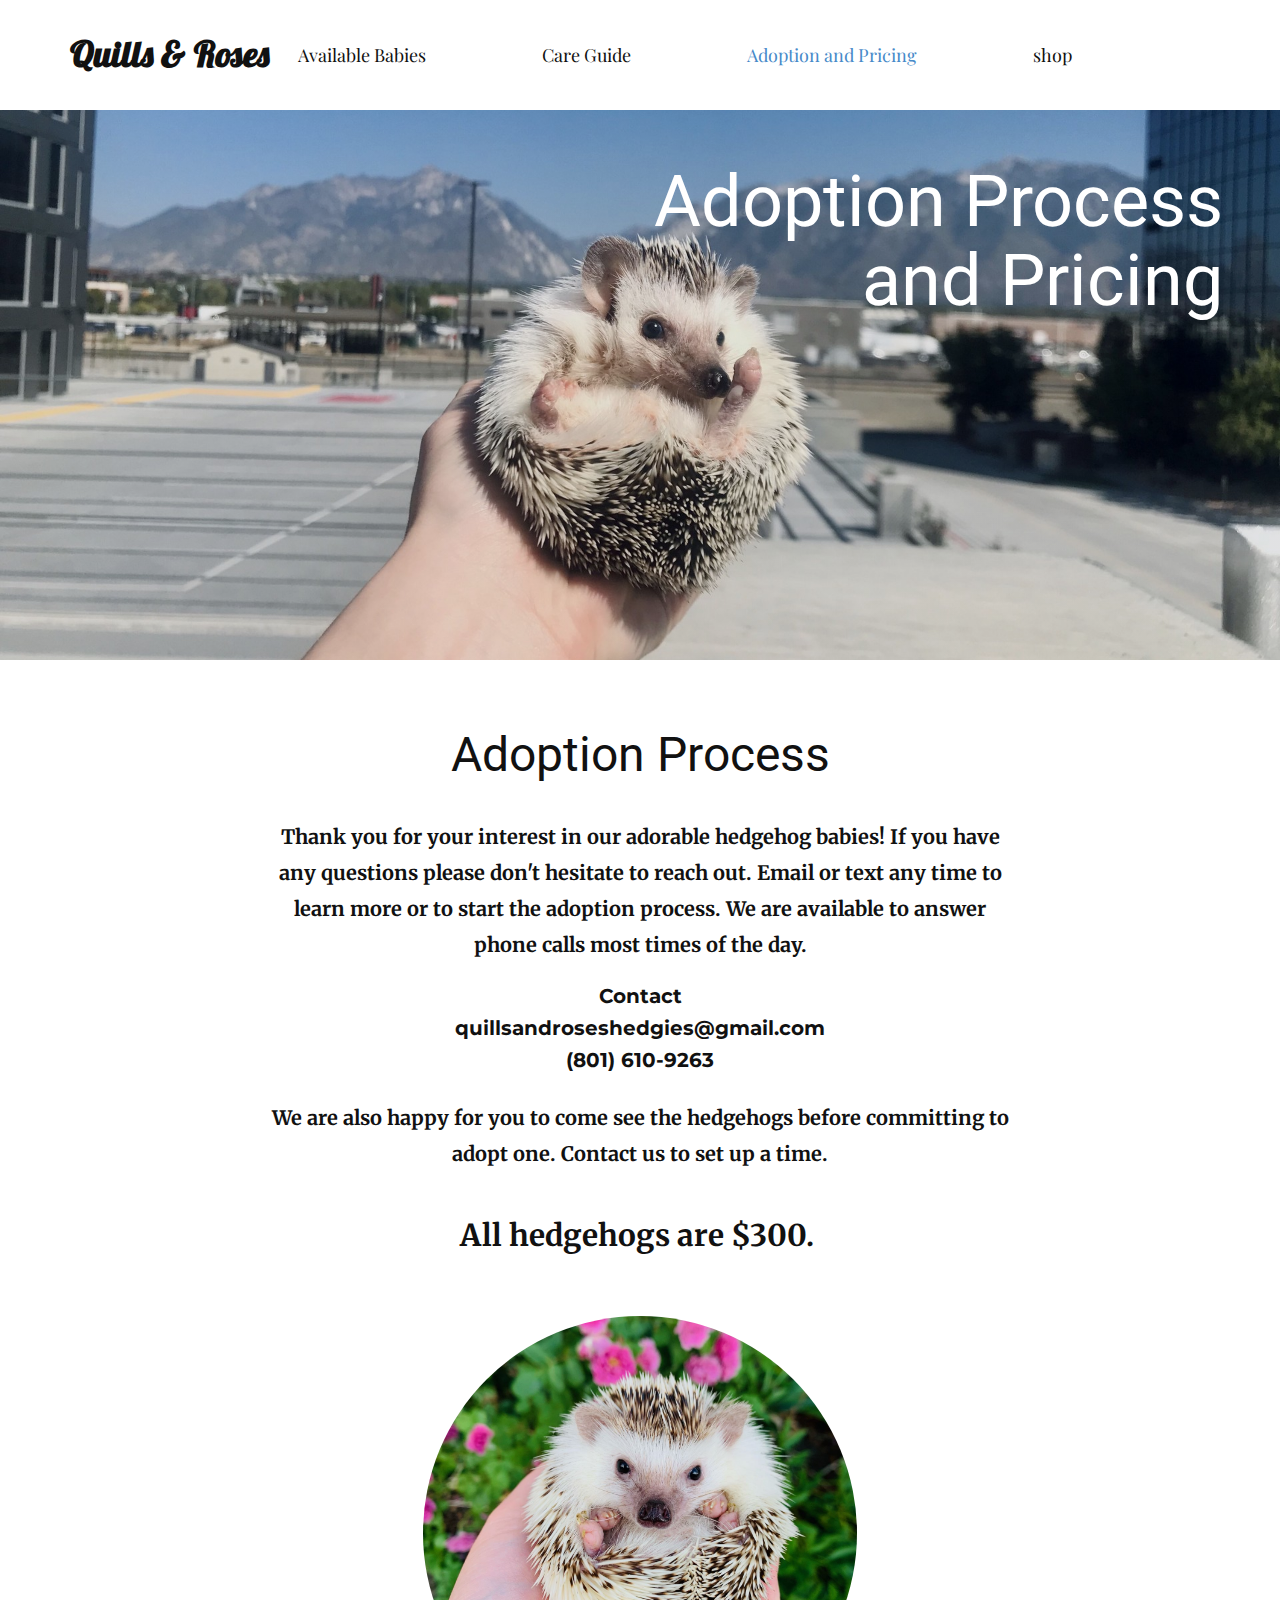
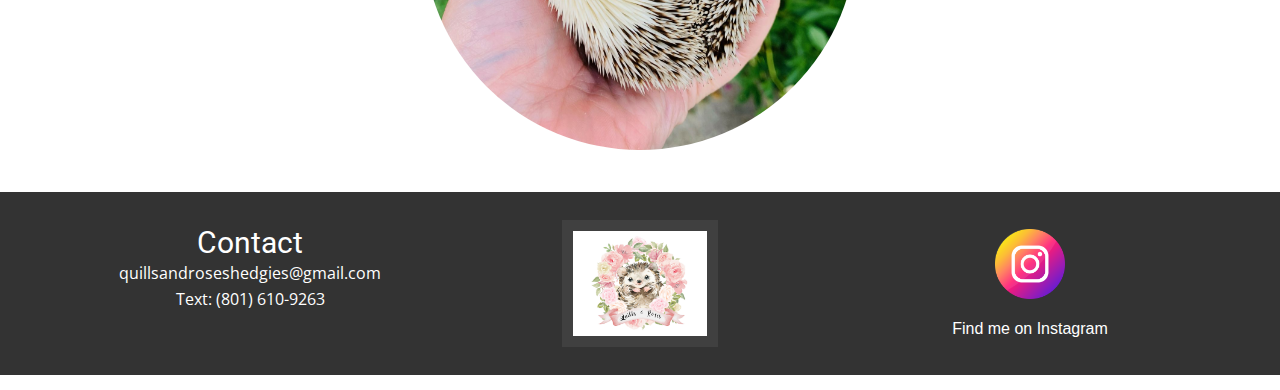
==== Adoption-and-Pricing.html @ 29546c40 "No more adoption form" ====
<!DOCTYPE html>
<html style="font-size: 16px;" lang="en"><head>
    <!-- Google tag (gtag.js) - Google Analytics -->
    <script async src="https://www.googletagmanager.com/gtag/js?id=UA-225387368-1">
    </script>
    <script>
      window.dataLayer = window.dataLayer || [];
      function gtag(){dataLayer.push(arguments);}
      gtag('js', new Date());

      gtag('config', 'UA-225387368-1');
    </script>
    <link rel="shortcut icon" type="image/x-icon" href="favicon.ico?">
    <meta name="viewport" content="width=device-width, initial-scale=1.0">
    <meta charset="utf-8">
    <meta name="keywords" content="Adoption Formand Pricing, Adoption Process, After the Aplication">
    <meta name="description" content="">
    <title>Adoption and Pricing</title>
    <link rel="stylesheet" href="nicepage.css" media="screen">
<link rel="stylesheet" href="Adoption-and-Pricing.css" media="screen">
    <script class="u-script" type="text/javascript" src="jquery.js" defer=""></script>
    <script class="u-script" type="text/javascript" src="nicepage.js" defer=""></script>
    <meta name="generator" content="Nicepage 4.20.1, nicepage.com">
    <link id="u-theme-google-font" rel="stylesheet" href="https://fonts.googleapis.com/css?family=Roboto:100,100i,300,300i,400,400i,500,500i,700,700i,900,900i|Open+Sans:300,300i,400,400i,500,500i,600,600i,700,700i,800,800i">
    <link id="u-page-google-font" rel="stylesheet" href="https://fonts.googleapis.com/css?family=Merriweather:300,300i,400,400i,700,700i,900,900i|Montserrat:100,100i,200,200i,300,300i,400,400i,500,500i,600,600i,700,700i,800,800i,900,900i|Lobster:400|Playfair+Display:400,400i,500,500i,600,600i,700,700i,800,800i,900,900i">
    
    
    
    
    
    <script type="application/ld+json">{
		"@context": "http://schema.org",
		"@type": "Organization",
		"name": "",
		"logo": "images/IMG-0346.PNG",
		"sameAs": [
				"https://instagram.com/name"
		]
}</script>
    <meta name="theme-color" content="#478ac9">
    <meta property="og:title" content="Adoption and Pricing">
    <meta property="og:type" content="website">
  </head>
  <body class="u-body u-xl-mode" data-lang="en"><header class="u-clearfix u-header u-header" id="sec-00ad"><div class="u-clearfix u-sheet u-valign-middle-xs u-sheet-1">
        <p class="u-text u-text-default u-text-1">
          <a class="u-active-none u-border-none u-btn u-button-link u-button-style u-hover-none u-none u-text-body-color u-btn-1" href="Home.html">Quills &amp; Roses</a>
        </p>
        <nav class="u-menu u-menu-one-level u-offcanvas u-menu-1">
          <div class="menu-collapse u-custom-font u-font-playfair-display" style="font-size: 1.125rem; letter-spacing: 0px;">
            <a class="u-button-style u-custom-left-right-menu-spacing u-custom-padding-bottom u-custom-top-bottom-menu-spacing u-nav-link u-text-active-palette-1-base u-text-hover-palette-2-base" href="#">
              <svg class="u-svg-link" viewBox="0 0 24 24"><use xmlns:xlink="http://www.w3.org/1999/xlink" xlink:href="#menu-hamburger"></use></svg>
              <svg class="u-svg-content" version="1.1" id="menu-hamburger" viewBox="0 0 16 16" x="0px" y="0px" xmlns:xlink="http://www.w3.org/1999/xlink" xmlns="http://www.w3.org/2000/svg"><g><rect y="1" width="16" height="2"></rect><rect y="7" width="16" height="2"></rect><rect y="13" width="16" height="2"></rect>
</g></svg>
            </a>
          </div>
          <div class="u-custom-menu u-nav-container">
            <ul class="u-custom-font u-font-playfair-display u-nav u-unstyled u-nav-1"><li class="u-nav-item"><a class="u-button-style u-nav-link u-text-active-palette-1-base u-text-hover-palette-2-base" href="Available-Babies.html" style="padding: 10px 58px;">Available Babies</a>
</li><li class="u-nav-item"><a class="u-button-style u-nav-link u-text-active-palette-1-base u-text-hover-palette-2-base" href="Guides.html" style="padding: 10px 58px;">Care Guide</a>
</li><li class="u-nav-item"><a class="u-button-style u-nav-link u-text-active-palette-1-base u-text-hover-palette-2-base" href="Adoption-and-Pricing.html" style="padding: 10px 58px;">Adoption and Pricing</a>
</li><li class="u-nav-item"><a class="u-button-style u-nav-link u-text-active-palette-1-base u-text-hover-palette-2-base" href="Shop.html" style="padding: 10px 58px;">shop</a>
</li></ul>
          </div>
          <div class="u-custom-menu u-nav-container-collapse">
            <div class="u-black u-container-style u-inner-container-layout u-opacity u-opacity-95 u-sidenav">
              <div class="u-inner-container-layout u-sidenav-overflow">
                <div class="u-menu-close"></div>
                <ul class="u-align-center u-nav u-popupmenu-items u-unstyled u-nav-2"><li class="u-nav-item"><a class="u-button-style u-nav-link" href="Available-Babies.html">Available Babies</a>
</li><li class="u-nav-item"><a class="u-button-style u-nav-link" href="Guides.html">Care Guide</a>
</li><li class="u-nav-item"><a class="u-button-style u-nav-link" href="Adoption-and-Pricing.html">Adoption and Pricing</a>
</li><li class="u-nav-item"><a class="u-button-style u-nav-link" href="Shop.html">shop</a>
</li></ul>
              </div>
            </div>
            <div class="u-black u-menu-overlay u-opacity u-opacity-70"></div>
          </div>
        </nav>
      </div></header>
    <section class="u-align-center u-clearfix u-image u-shading u-section-1" src="" data-image-width="4032" data-image-height="2268" id="sec-4318">
      <div class="u-clearfix u-sheet u-sheet-1">
        <h1 class="u-align-right u-text u-text-default u-title u-text-1">Adoption Process<br>&nbsp;and&nbsp;Pricing
        </h1>
      </div>
    </section>
    <section class="u-align-center u-clearfix u-section-2" id="sec-7e9a">
      <div class="u-clearfix u-sheet u-sheet-1">
        <h1 class="u-text u-text-default u-text-1">Adoption Process</h1>
        <p class="u-custom-font u-font-merriweather u-text u-text-2">Thank you for your interest in our adorable hedgehog babies! If you have any questions please don't hesitate to reach out. Email or text any time to learn more or to start the adoption process. We are available to answer phone calls most times of the day.<br>
        </p>
        <p class="u-custom-font u-font-montserrat u-text u-text-3">Contact<br><b></b><b></b><b></b>quillsandroseshedgies@gmail.com<br>(801) 610-9263
        </p>
      </div>
    </section>
    <section class="u-align-center u-clearfix u-section-3" id="carousel_1834">
      <div class="u-clearfix u-sheet u-valign-top-lg u-valign-top-md u-valign-top-sm u-valign-top-xl u-sheet-1">
        <p class="u-custom-font u-font-merriweather u-text u-text-1"><b>We are also happy for you to come see the hedgehogs before committing to adopt one. Contact us to set up a time.<br>
            <br>
            <span style="font-size: 1.875rem;">All hedgehogs are $300.&nbsp;</span></b>
        </p>
      </div>
    </section>
    <section class="u-clearfix u-section-4" id="sec-50c6">
      <div class="u-clearfix u-sheet u-sheet-1">
        <img class="u-image u-image-circle u-image-1" src="images/IMG-8470.JPG" alt="" data-image-width="3024" data-image-height="4032">
      </div>
    </section>
    
    
    <footer class="u-clearfix u-footer u-grey-80" id="sec-e8e6"><div class="u-clearfix u-sheet u-valign-middle-lg u-valign-middle-md u-valign-middle-sm u-valign-middle-xl u-sheet-1">
        <div class="u-clearfix u-expanded-width u-gutter-30 u-layout-wrap u-layout-wrap-1">
          <div class="u-gutter-0 u-layout">
            <div class="u-layout-row">
              <div class="u-align-center-sm u-align-center-xs u-align-left-md u-align-left-xl u-container-style u-layout-cell u-left-cell u-size-20 u-size-30-md u-layout-cell-1">
                <div class="u-container-layout u-container-layout-1"><!--position-->
                  <div data-position="" class="u-position u-position-1"><!--block-->
                    <div class="u-block">
                      <div class="u-block-container u-clearfix"><!--block_header-->
                        <h5 class="u-align-center u-block-header u-text u-text-1"><!--block_header_content--> Contact<!--/block_header_content--></h5><!--/block_header--><!--block_content-->
                        <div class="u-align-center u-block-content u-text"><!--block_content_content--><b></b><b></b><b></b>quillsandroseshedgies@gmail.com<br>
                          <span style="font-size: 1rem;">Text: (801) 610-9263</span><!--/block_content_content-->
                        </div><!--/block_content-->
                      </div>
                    </div><!--/block-->
                  </div><!--/position-->
                  <p class="u-custom-font u-font-arial u-text u-text-default u-text-grey-80 u-text-3"> 45 S State St, Orem, UT 84058</p>
                </div>
              </div>
              <div class="u-align-center-sm u-align-right-md u-container-style u-layout-cell u-size-20 u-size-30-md u-layout-cell-2">
                <div class="u-container-layout u-valign-middle-lg u-valign-middle-md u-valign-middle-sm u-valign-middle-xl u-container-layout-2">
                  <a href="Home.html" class="u-border-11 u-border-grey-75 u-image u-logo u-image-1" data-image-width="2363" data-image-height="1838" title="Home">
                    <img src="images/IMG-0346.PNG" class="u-logo-image u-logo-image-1">
                  </a>
                </div>
              </div>
              <div class="u-align-center-sm u-align-center-xs u-align-left-md u-align-right-lg u-align-right-xl u-container-style u-layout-cell u-right-cell u-size-20 u-size-30-md u-layout-cell-3">
                <div class="u-container-layout u-container-layout-3">
                  <div class="u-social-icons u-spacing-9 u-social-icons-1">
                    <a class="u-social-url" title="instagram" target="_blank" href="https://instagram.com/name"><span class="u-file-icon u-icon u-social-icon u-social-instagram u-icon-1"><img src="images/3955024.png" alt=""></span>
                    </a>
                  </div>
                  <p class="u-custom-font u-font-arial u-text u-text-default u-text-4">Find me on Instagram</p>
                </div>
              </div>
            </div>
          </div>
        </div>
      </div></footer>
  
</body></html>
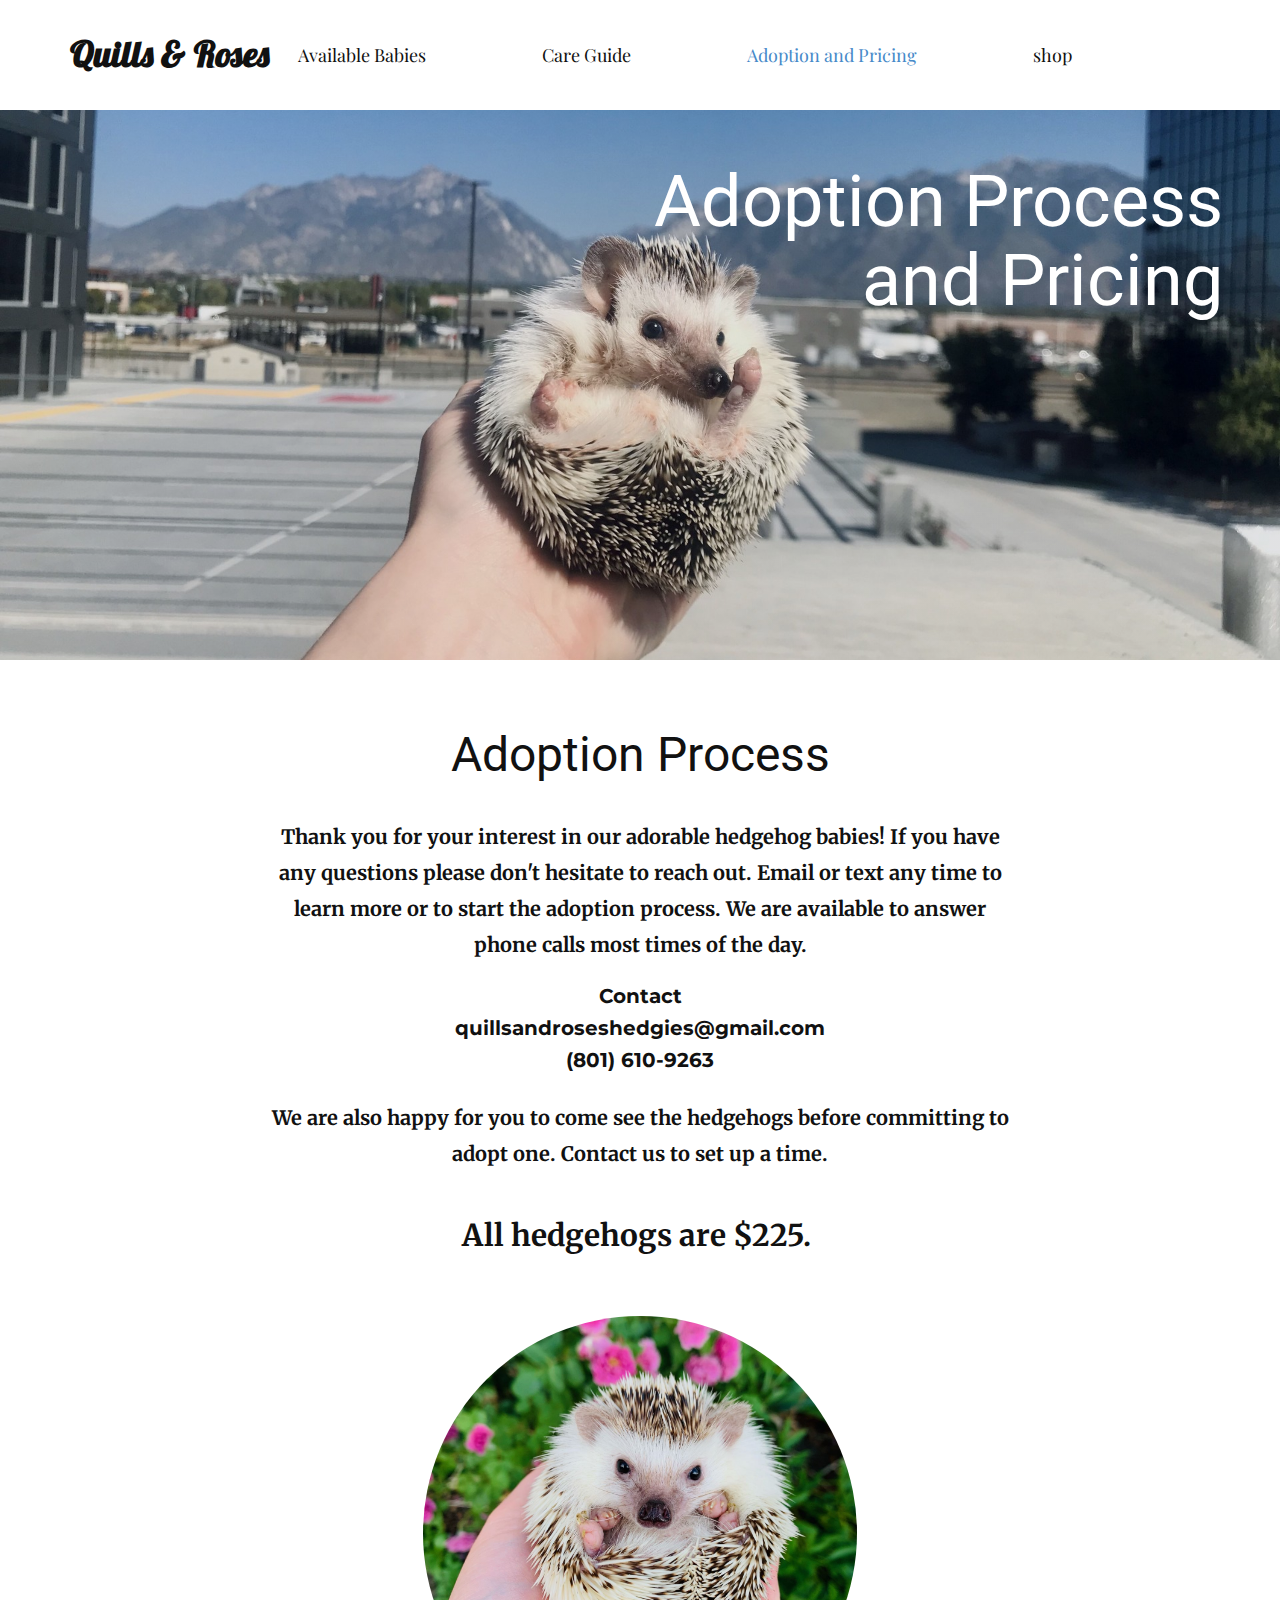
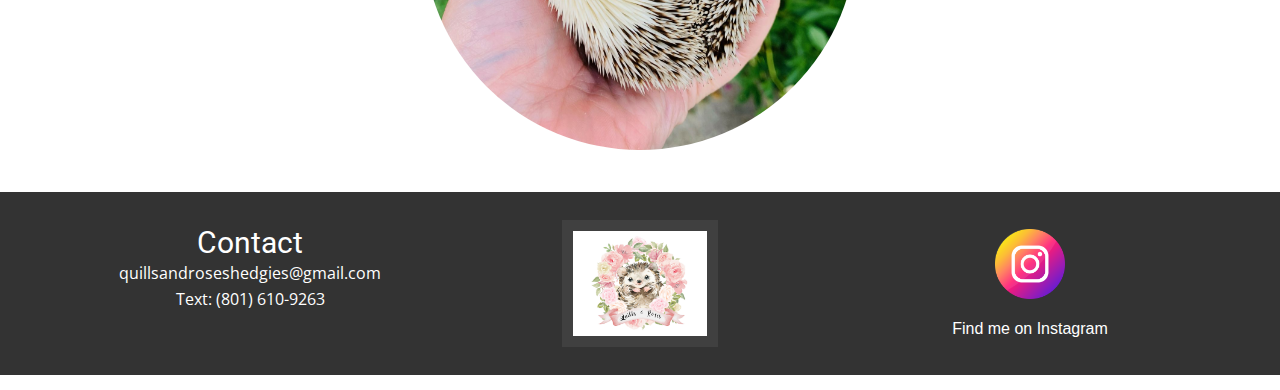
==== commit 71818c67: "price drop" ====
--- a/Adoption-and-Pricing.html
+++ b/Adoption-and-Pricing.html
@@ -94,7 +94,7 @@
       <div class="u-clearfix u-sheet u-valign-top-lg u-valign-top-md u-valign-top-sm u-valign-top-xl u-sheet-1">
         <p class="u-custom-font u-font-merriweather u-text u-text-1"><b>We are also happy for you to come see the hedgehogs before committing to adopt one. Contact us to set up a time.<br>
             <br>
-            <span style="font-size: 1.875rem;">All hedgehogs are $300.&nbsp;</span></b>
+            <span style="font-size: 1.875rem;">All hedgehogs are $225.&nbsp;</span></b>
         </p>
       </div>
     </section>
